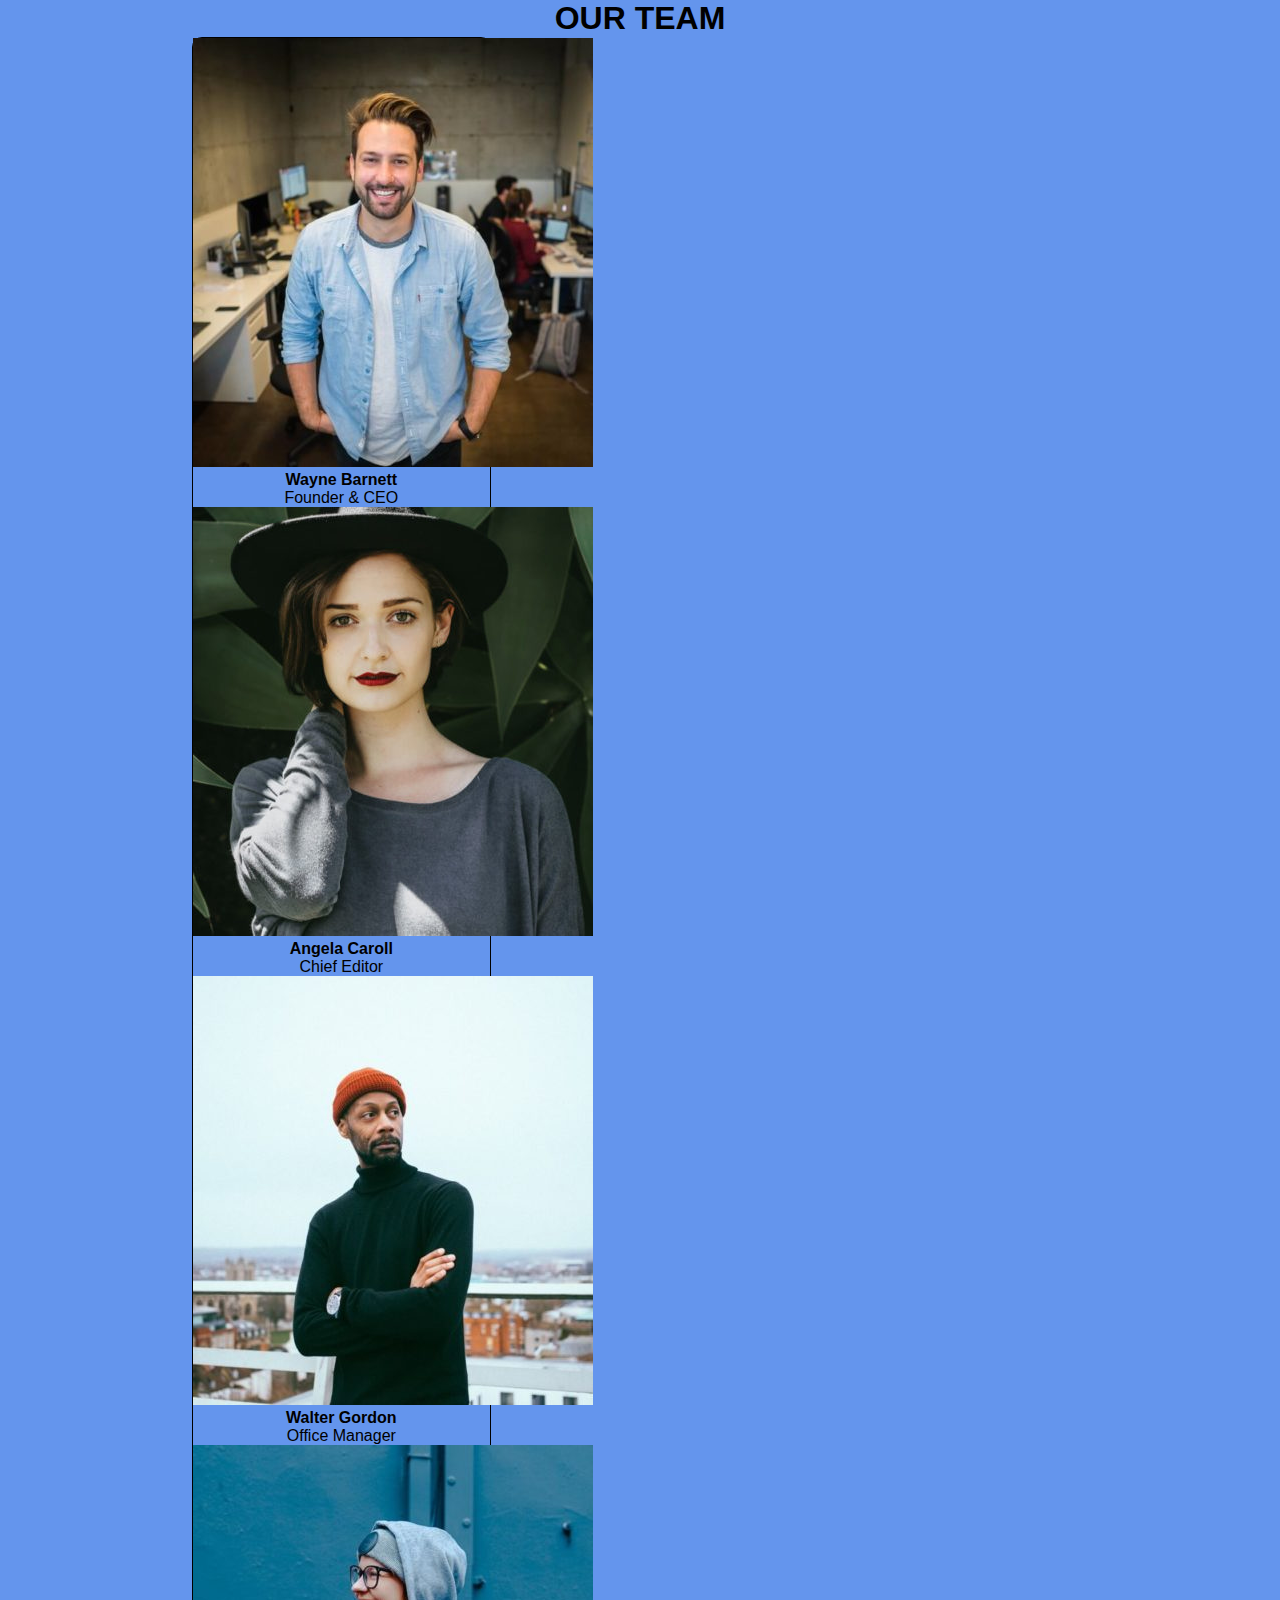
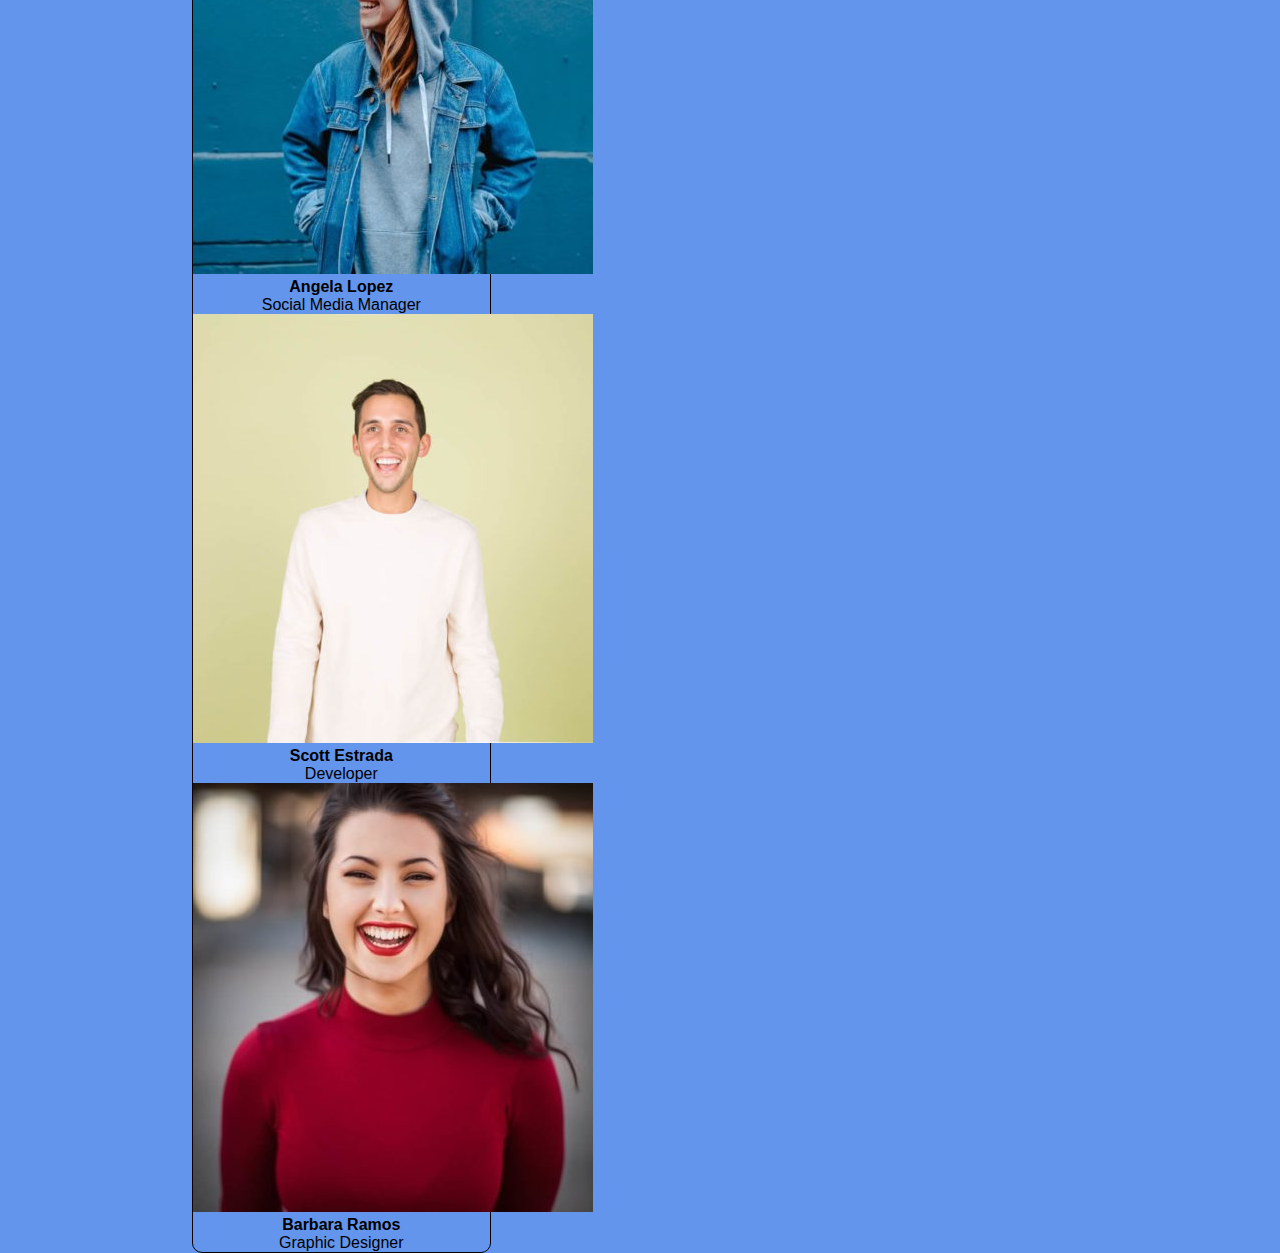
==== Bonus/index.html @ 70d35443 "inizio bonus" ====
<!DOCTYPE html>
<html lang="en">
<head>
    <meta charset="UTF-8">
    <meta http-equiv="X-UA-Compatible" content="IE=edge">
    <meta name="viewport" content="width=device-width, initial-scale=1.0">
    <link rel="stylesheet" href="css/style.css">
    <title>Discover our team</title>
</head>
<body>
    
    <div class="container">
        <h1>OUR TEAM</h1>
        <div id="member_list">
            <div class="member_card"></div>
        </div>
    </div>

    <script type="text/javascript" src="js/main.js"></script>
</body>
</html>
---- Bonus/css/style.css ----
* {
    margin: 0;
    padding: 0;
    box-sizing: border-box;
}

body{
    background-color: cornflowerblue;
    font-family: sans-serif;
}

.container {
    width: 70%;
    margin: auto;
    text-align: center;
}

#member_list {
    display: flex;
    flex-wrap: wrap;
}

.member_card {
    width: calc(100% / 3);
    border: solid 1px black;
    border-radius: 10px;
}

.member_name {
    font-weight: bold;
}

.member_image {
    border-bottom: solid 1px black;
}

.member_position {
    background-color: darkorange;
}
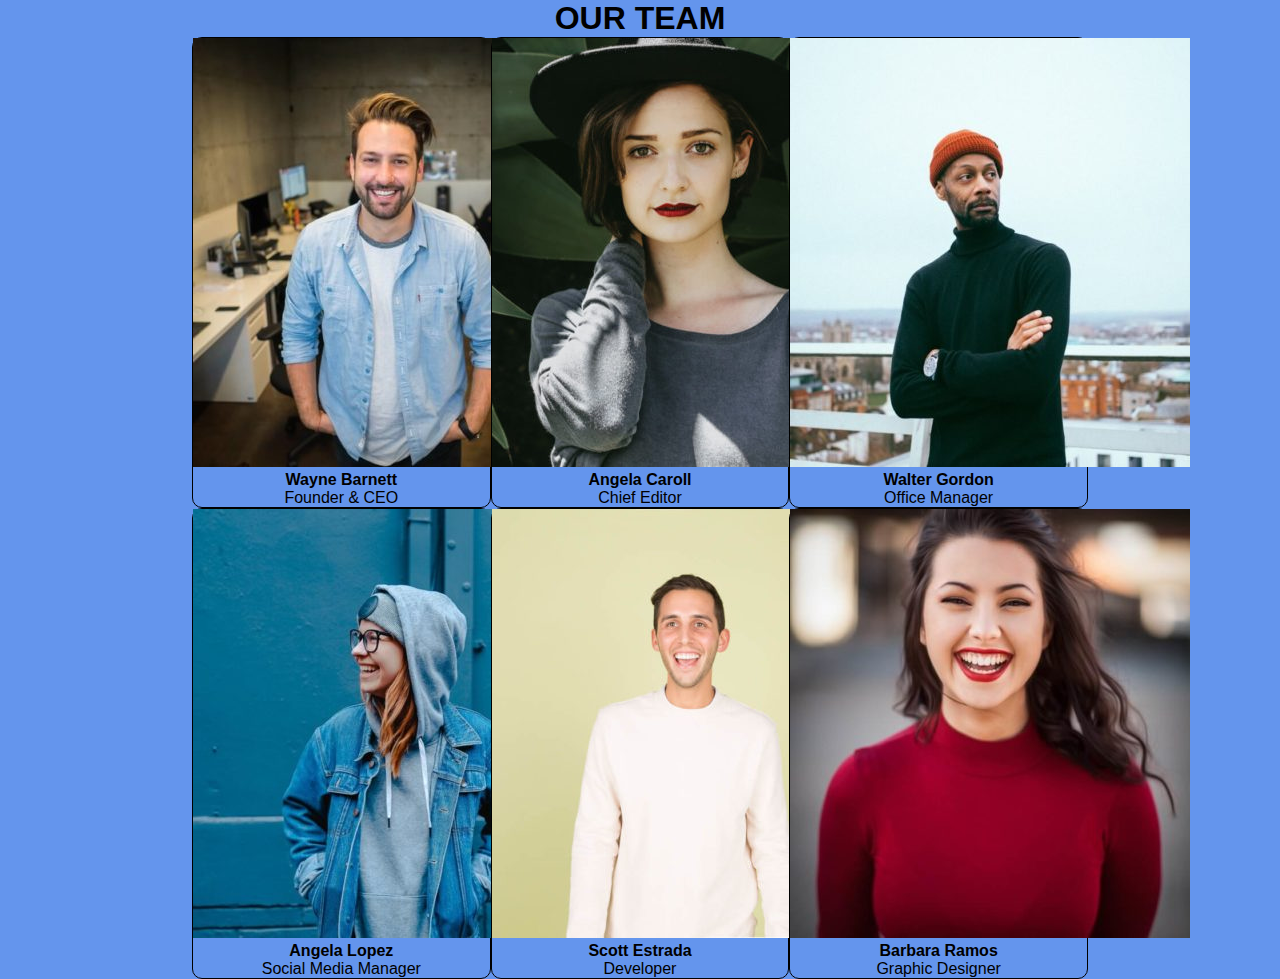
==== commit 69c7ecc0: "implementazione card" ====
--- a/Bonus/index.html
+++ b/Bonus/index.html
@@ -12,8 +12,7 @@
     <div class="container">
         <h1>OUR TEAM</h1>
         <div id="member_list">
-            <div class="member_card"></div>
-        </div>
+            
     </div>
 
     <script type="text/javascript" src="js/main.js"></script>
